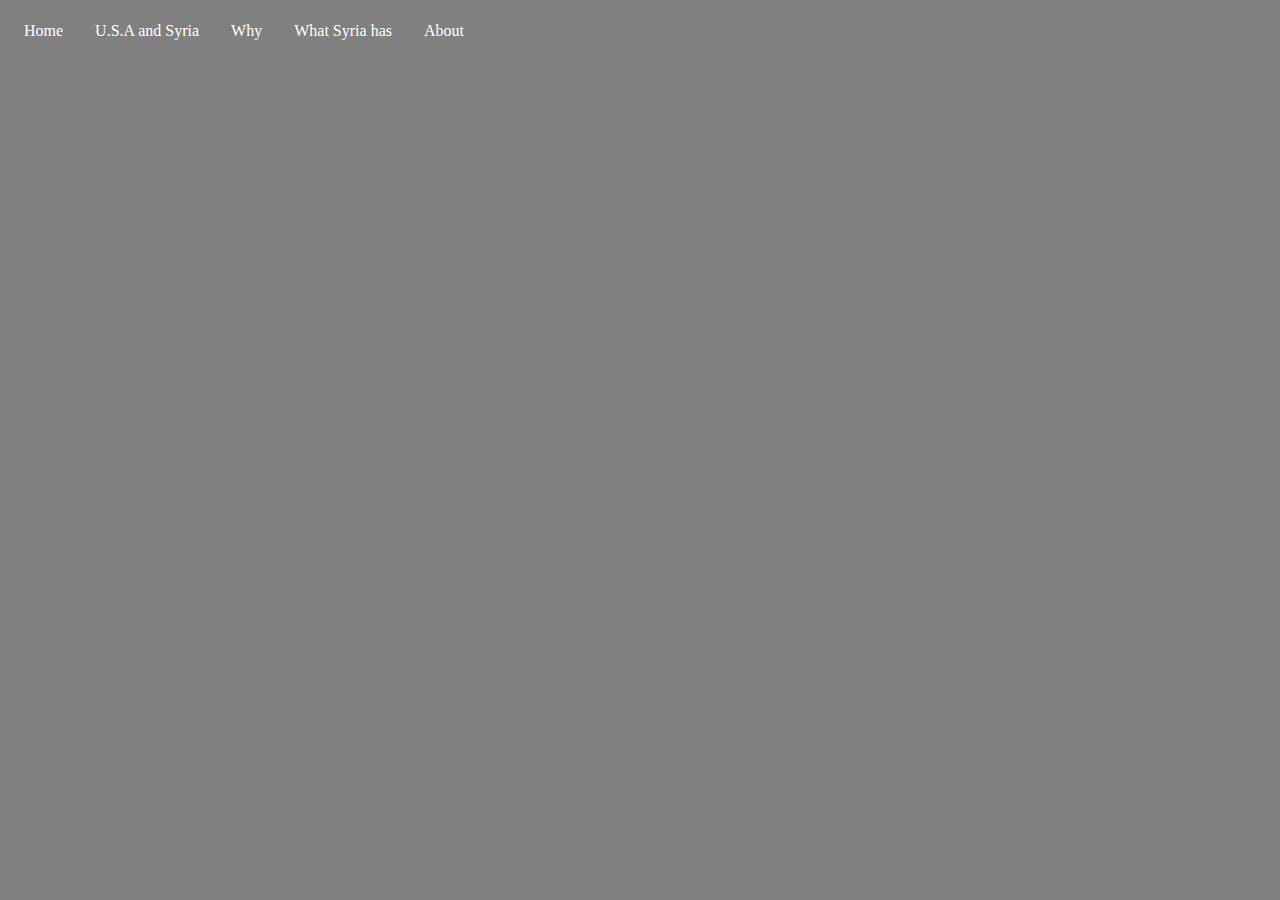
==== index.html @ 2d2e6bf3 "Add files via upload" ====
<!DOCTYPE html>
<html>
<head>
<link rel="stylesheet" type="text/css" href="stylesheet.css">
<style>
</style>
</head>
<body>

<ul>
  <li><a class="active" href="#home">Home</a></li>
  <li><a href="#U.S.A and syria">U.S.A and Syria</a></li>
  <li><a href="#why">Why</a></li>
  <li><a href="#what">What Syria has</a></li>
  <li><a href="#about">About</a></li>
</ul>

</body>
</html>
<style>
---- stylesheet.css ----
ul {
    list-style-type: none;
    margin: 0;
    padding: 0;
    overflow: hidden;
    background-color: #333;
}

li {
    float: left;
}

li a {
    display: block;
    color: white;
    text-align: center;
    padding: 14px 16px;
    text-decoration: none;
}

li a:hover {
    background-color: #111;
}

.active {
	background-color:   #808080;
}
ul{
	background-color: #808080 ;
	
}
body
{background-color: #808080
}
h1{
	text-align:center;
}
 p {
    font-family: Times, serif;
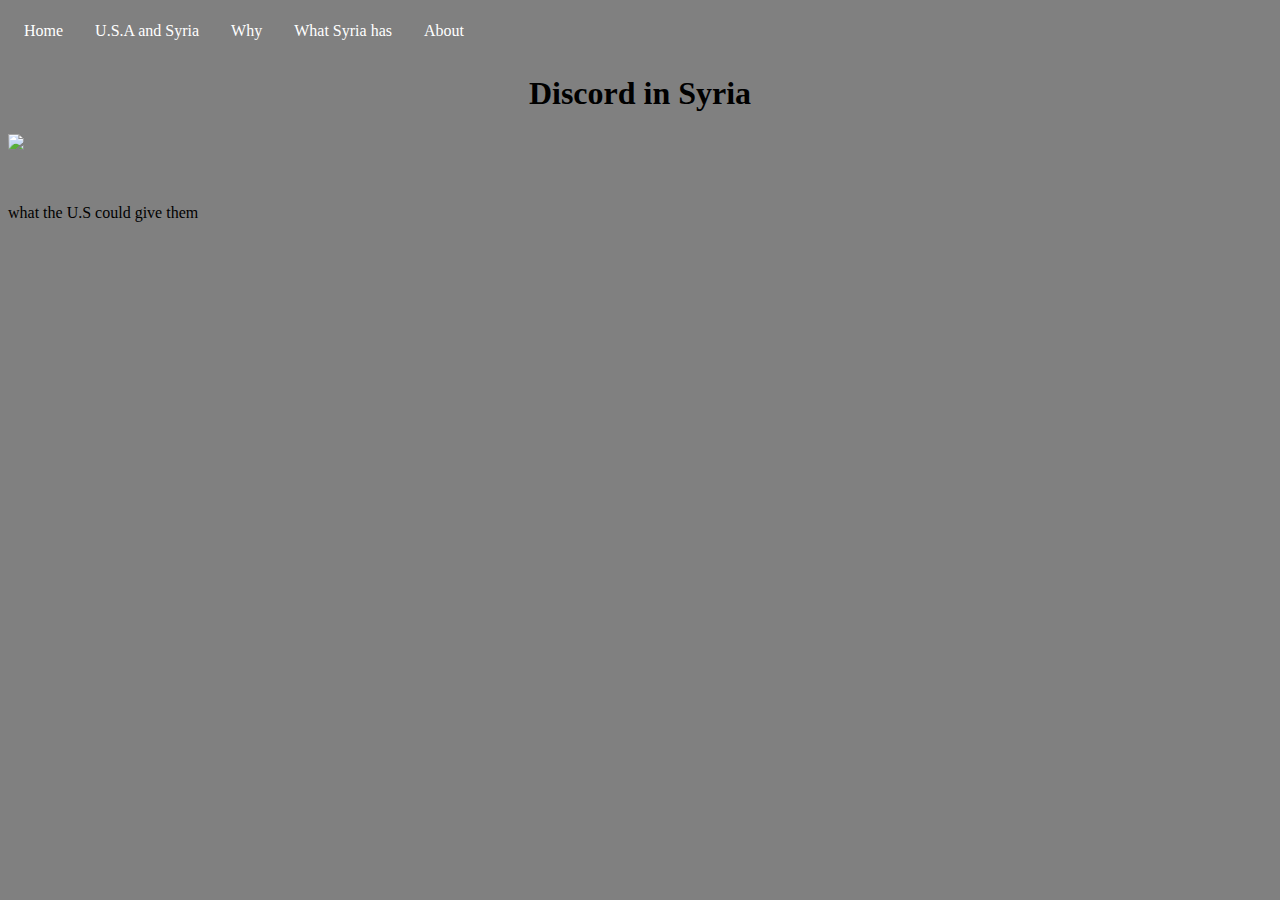
==== commit b2e70d31: "Add files via upload" ====
--- a/index.html
+++ b/index.html
@@ -2,21 +2,22 @@
 <html>
 <head>
 <link rel="stylesheet" type="text/css" href="stylesheet.css">
-<style>
-</style>
 </head>
 <body>
 
 <ul>
-  <li><a class="active" href="#home">Home</a></li>
-  <li><a href="#U.S.A and syria">U.S.A and Syria</a></li>
-  <li><a href="#why">Why</a></li>
-  <li><a href="#what">What Syria has</a></li>
-  <li><a href="#about">About</a></li>
+  <li><a class="active" href="home">Home</a></li>
+  <li><a href="U.S.A and syria">U.S.A and Syria</a></li>
+  <li><a href="why">Why</a></li>
+  <li><a href="what">What Syria has</a></li>
+  <li><a href="about">About</a></li>
 </ul>
-
+<title>Discord In Syria</title>
+<h1>Discord in Syria</h1>
+<img src="images/mansad.jpg" />
+<p style="font-size:50px"/>
+<p> what the U.S could give them </p>
 </body>
 </html>
-<style>
 
 
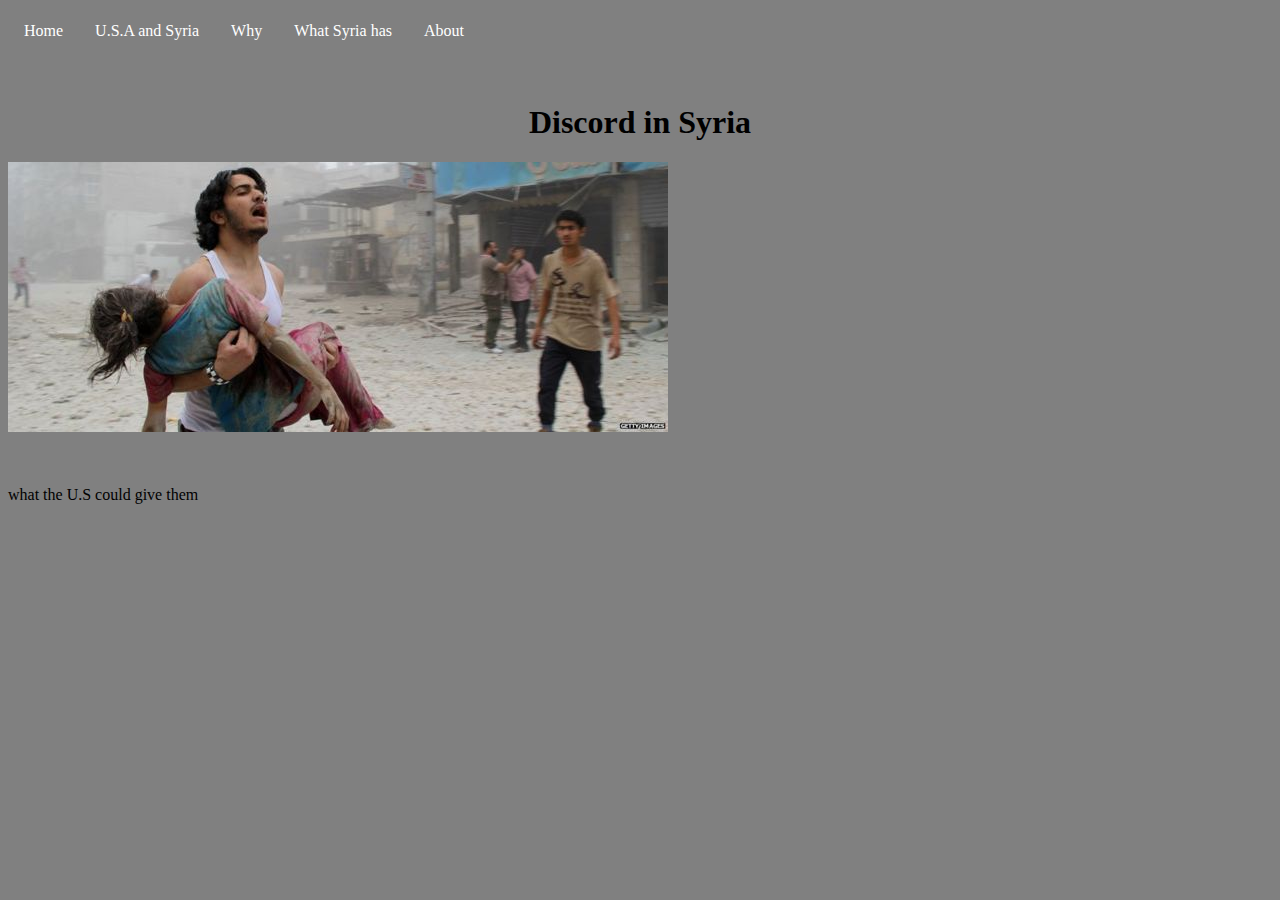
==== commit 2da6e8ff: "Add files via upload" ====
--- a/index.html
+++ b/index.html
@@ -4,14 +4,14 @@
 <link rel="stylesheet" type="text/css" href="stylesheet.css">
 </head>
 <body>
-
 <ul>
-  <li><a class="active" href="home">Home</a></li>
-  <li><a href="U.S.A and syria">U.S.A and Syria</a></li>
-  <li><a href="why">Why</a></li>
-  <li><a href="what">What Syria has</a></li>
-  <li><a href="about">About</a></li>
+  <li><a class="active" href="index.html">Home</a></li>
+  <li><a href="U.S.A and Syria.html">U.S.A and Syria</a></li>
+  <li><a href="why.html">Why</a></li>
+  <li><a href="whatsyriahas.html">What Syria has</a></li>
+  <li><a href="about.html">About</a></li>
 </ul>
+<p style="font-size:50px"/>
 <title>Discord In Syria</title>
 <h1>Discord in Syria</h1>
 <img src="images/mansad.jpg" />
--- a/stylesheet.css
+++ b/stylesheet.css
@@ -37,4 +37,16 @@
 }
  p {
     font-family: Times, serif;
-	+	
+	1 {
+    font-size: 40px;
+}
+
+h2 {
+    font-size: 30px;
+}
+
+p {
+    font-size: 14px;
+}
+Try it Yourself »
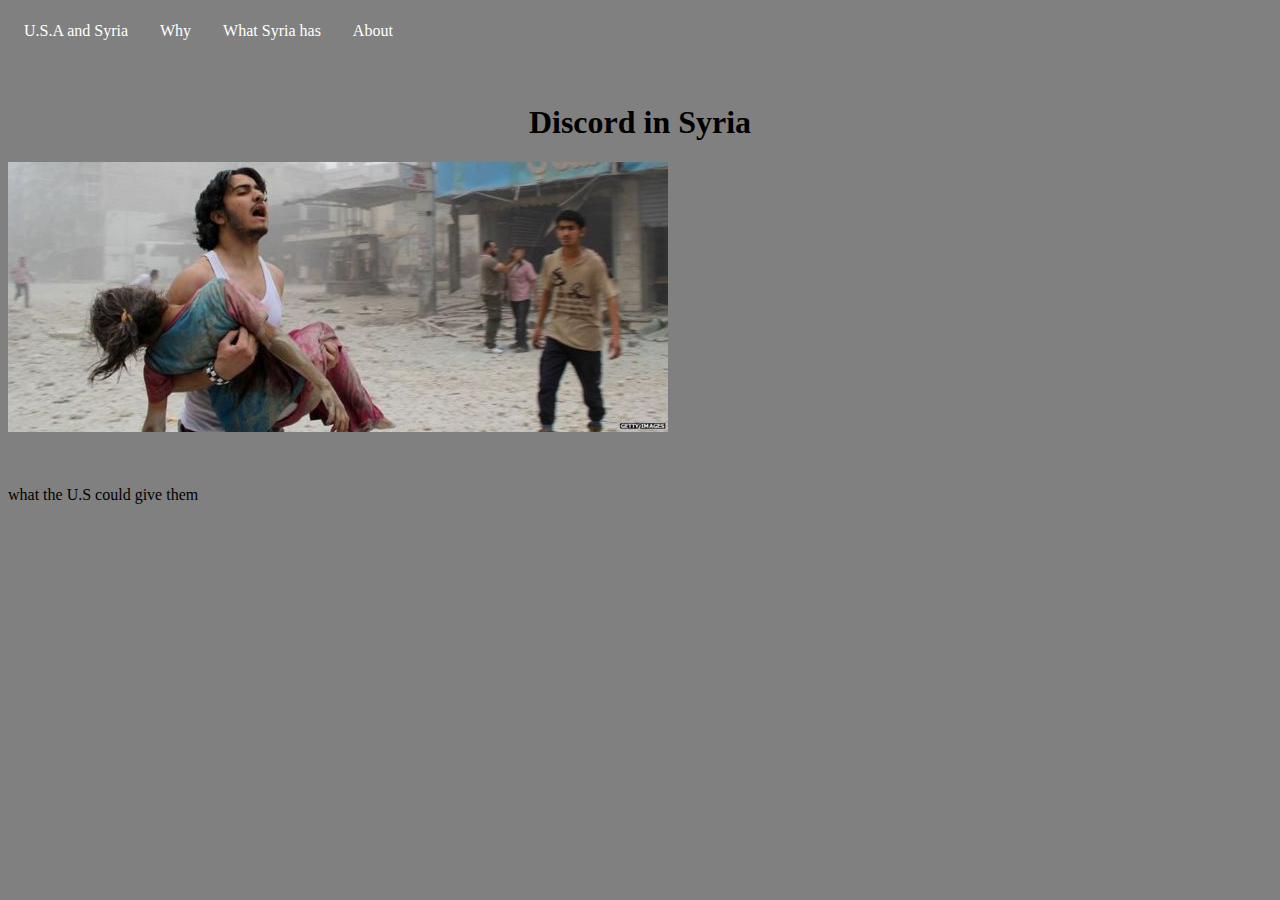
==== commit 10eb6cec: "Add files via upload" ====
--- a/index.html
+++ b/index.html
@@ -5,7 +5,6 @@
 </head>
 <body>
 <ul>
-  <li><a class="active" href="index.html">Home</a></li>
   <li><a href="U.S.A and Syria.html">U.S.A and Syria</a></li>
   <li><a href="why.html">Why</a></li>
   <li><a href="whatsyriahas.html">What Syria has</a></li>
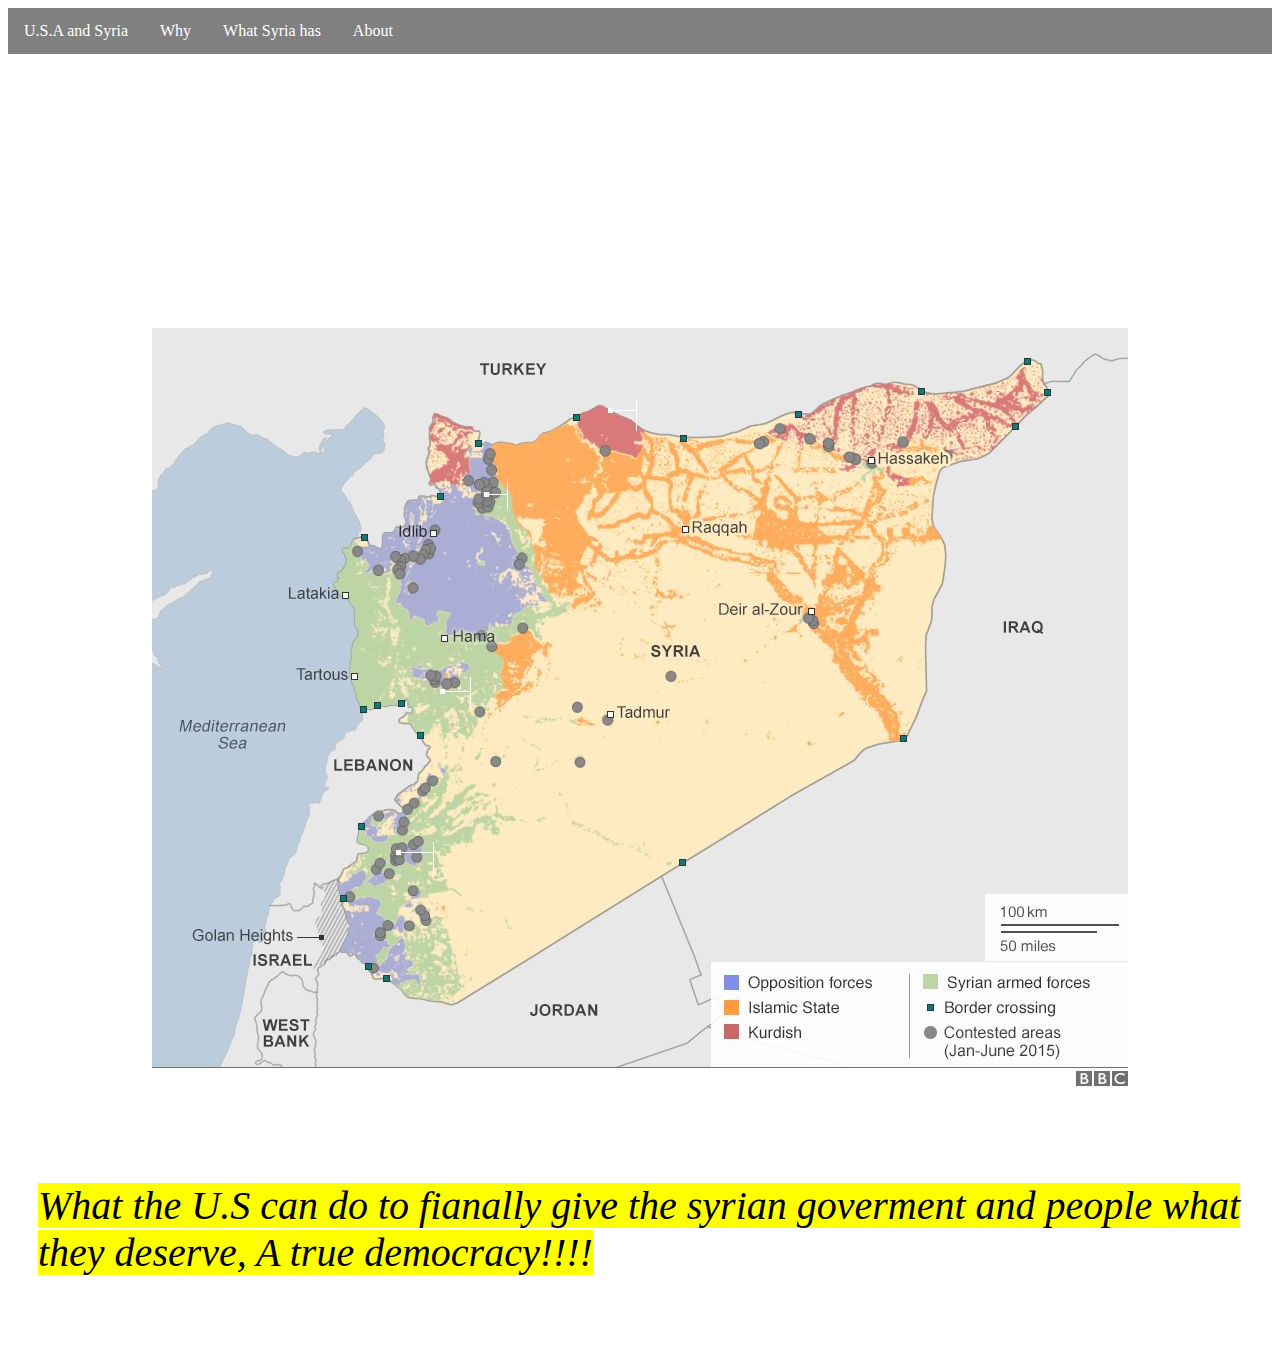
==== commit 02e9f202: "Add files via upload" ====
--- a/index.html
+++ b/index.html
@@ -13,9 +13,8 @@
 <p style="font-size:50px"/>
 <title>Discord In Syria</title>
 <h1>Discord in Syria</h1>
-<img src="images/mansad.jpg" />
-<p style="font-size:50px"/>
-<p> what the U.S could give them </p>
+<center><img src="images/map.png" /></center>
+<p> <mark><i>What the U.S can do to fianally give the syrian goverment and people what they deserve, A true democracy!!!! </i></mark> </p>
 </body>
 </html>
 
--- a/stylesheet.css
+++ b/stylesheet.css
@@ -30,23 +30,26 @@
 	
 }
 body
-{background-color: #808080
+{
+	background-image: url("http://wallpaper-gallery.net/images/free-american-flag-wallpaper-downloads/free-american-flag-wallpaper-downloads-22.jpg");
 }
 h1{
 	text-align:center;
+	font-size: 40px;
+	color: white ;
 }
  p {
+	 font-size:40px;
     font-family: Times, serif;
-	
-	1 {
-    font-size: 40px;
+	color: white ;
+ }
+ 
+ p {
+    padding-top: 50px;
+    padding-right: 30px;
+    padding-bottom: 50px;
+    padding-left: 30px;
 }
 
-h2 {
-    font-size: 30px;
-}
 
-p {
-    font-size: 14px;
-}
-Try it Yourself »
+
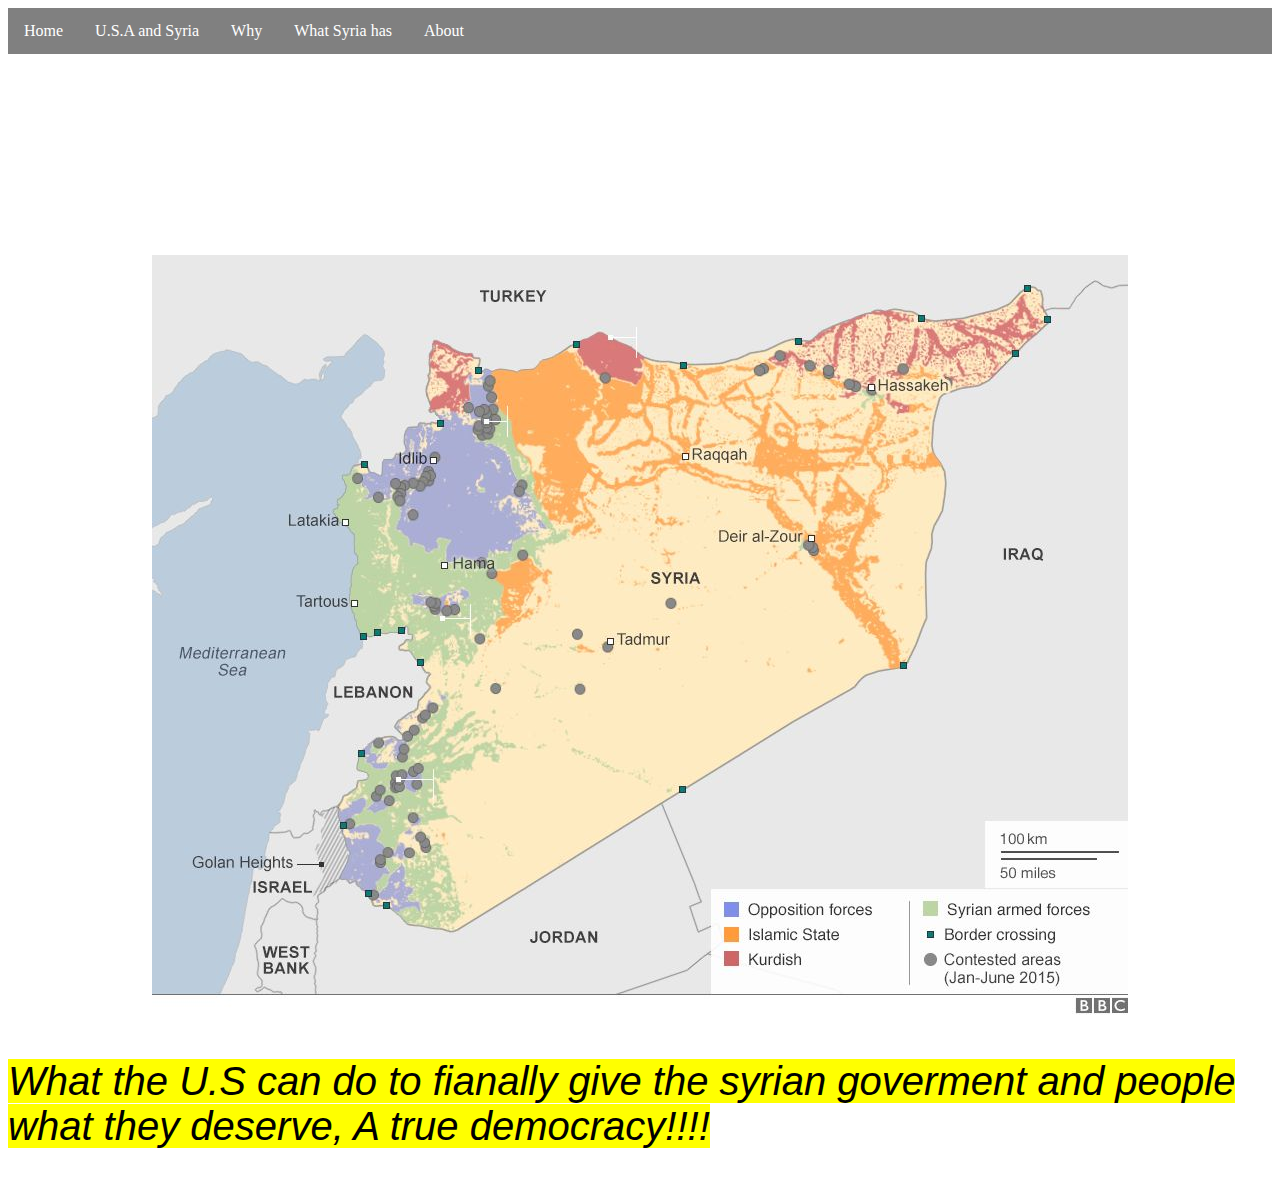
==== commit b5508c1d: "Add files via upload" ====
--- a/index.html
+++ b/index.html
@@ -5,12 +5,12 @@
 </head>
 <body>
 <ul>
+  <li><a class="active" href="index.html">Home</a></li>
   <li><a href="U.S.A and Syria.html">U.S.A and Syria</a></li>
   <li><a href="why.html">Why</a></li>
   <li><a href="whatsyriahas.html">What Syria has</a></li>
   <li><a href="about.html">About</a></li>
 </ul>
-<p style="font-size:50px"/>
 <title>Discord In Syria</title>
 <h1>Discord in Syria</h1>
 <center><img src="images/map.png" /></center>
--- a/stylesheet.css
+++ b/stylesheet.css
@@ -3,7 +3,7 @@
     margin: 0;
     padding: 0;
     overflow: hidden;
-    background-color: #333;
+    background-color: #808080;
 }
 
 li {
@@ -25,10 +25,7 @@
 .active {
 	background-color:   #808080;
 }
-ul{
-	background-color: #808080 ;
-	
-}
+
 body
 {
 	background-image: url("http://wallpaper-gallery.net/images/free-american-flag-wallpaper-downloads/free-american-flag-wallpaper-downloads-22.jpg");
@@ -40,15 +37,15 @@
 }
  p {
 	 font-size:40px;
-    font-family: Times, serif;
+    font-family: cursive, sans-serif;
 	color: white ;
  }
  
- p {
+ h1 {
     padding-top: 50px;
-    padding-right: 30px;
+    padding-right: 20px;
     padding-bottom: 50px;
-    padding-left: 30px;
+    padding-left: 20px;
 }
 
 
